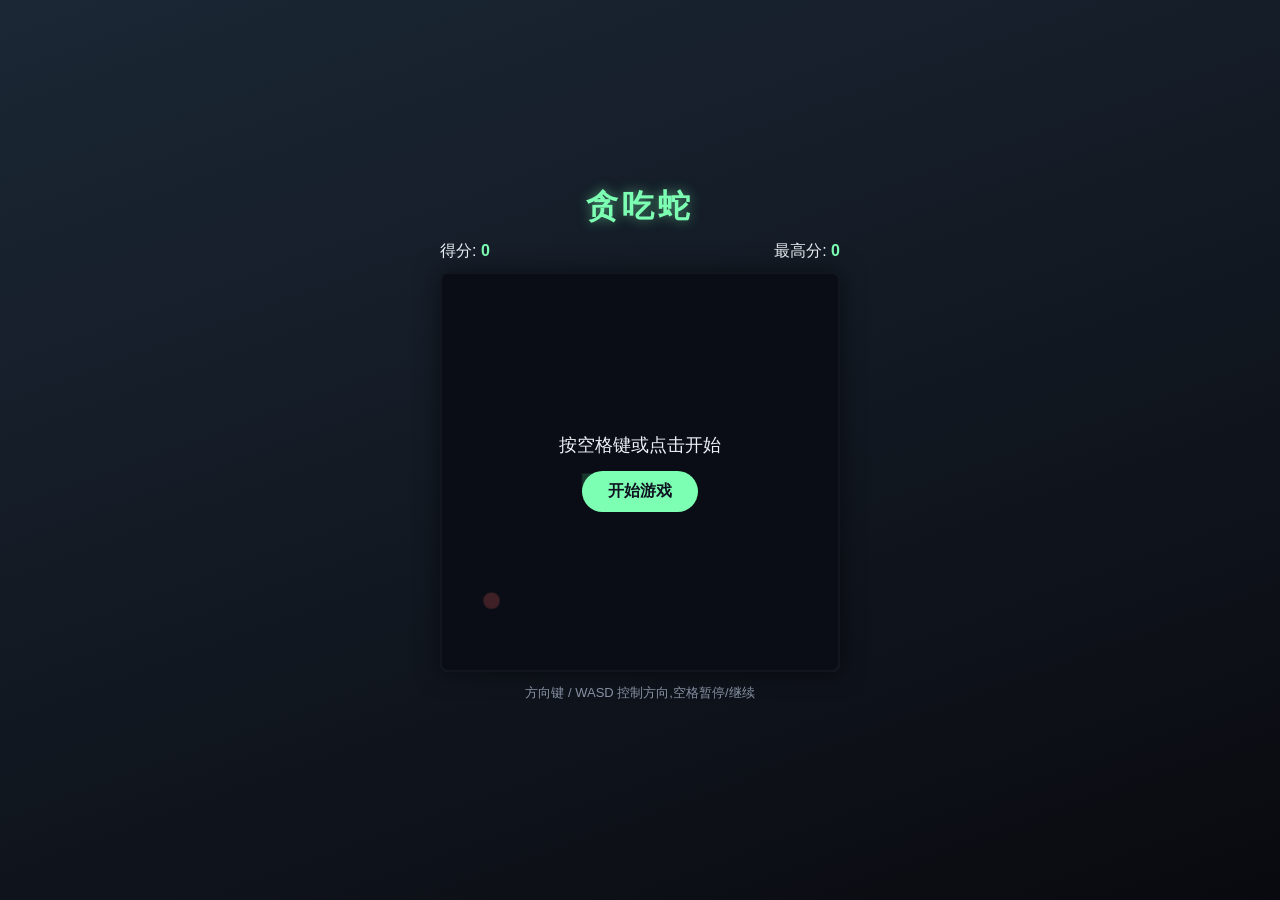
==== index.html @ 9b2823f5 "Add browser-based Snake game Canvas-driven snake game with keyboard/WASD controls, pause/resume, sco" ====
<!DOCTYPE html>
<html lang="zh-CN">
<head>
<meta charset="UTF-8">
<meta name="viewport" content="width=device-width, initial-scale=1.0">
<title>贪吃蛇</title>
<link rel="stylesheet" href="style.css">
</head>
<body>
  <div class="game-container">
    <h1>贪吃蛇</h1>
    <div class="hud">
      <div class="score">得分: <span id="score">0</span></div>
      <div class="best">最高分: <span id="best">0</span></div>
    </div>
    <div class="board-wrap">
      <canvas id="board" width="400" height="400"></canvas>
      <div id="overlay" class="overlay">
        <p id="overlay-text">按空格键或点击开始</p>
        <button id="start-btn">开始游戏</button>
      </div>
    </div>
    <p class="hint">方向键 / WASD 控制方向,空格暂停/继续</p>
    <div class="controls-mobile">
      <button data-dir="up">↑</button>
      <div class="row">
        <button data-dir="left">←</button>
        <button data-dir="down">↓</button>
        <button data-dir="right">→</button>
      </div>
    </div>
  </div>
  <script src="script.js"></script>
</body>
</html>
---- style.css ----
* {
  box-sizing: border-box;
}

body {
  margin: 0;
  min-height: 100vh;
  display: flex;
  align-items: center;
  justify-content: center;
  background: linear-gradient(160deg, #1b2735, #090a0f);
  font-family: "Segoe UI", "PingFang SC", "Microsoft YaHei", sans-serif;
  color: #eef2f7;
}

.game-container {
  text-align: center;
  padding: 24px;
}

h1 {
  margin: 0 0 12px;
  letter-spacing: 4px;
  color: #7dffb3;
  text-shadow: 0 0 12px rgba(125, 255, 179, 0.5);
}

.hud {
  display: flex;
  justify-content: space-between;
  width: 400px;
  max-width: 90vw;
  margin: 0 auto 10px;
  font-size: 16px;
}

.score span, .best span {
  color: #7dffb3;
  font-weight: bold;
}

.board-wrap {
  position: relative;
  width: 400px;
  max-width: 90vw;
  margin: 0 auto;
}

canvas {
  width: 100%;
  aspect-ratio: 1 / 1;
  background: #0f1420;
  border: 2px solid #2c3646;
  border-radius: 8px;
  display: block;
  box-shadow: 0 0 24px rgba(0, 0, 0, 0.5);
}

.overlay {
  position: absolute;
  inset: 0;
  display: flex;
  flex-direction: column;
  align-items: center;
  justify-content: center;
  gap: 14px;
  background: rgba(9, 12, 20, 0.78);
  border-radius: 8px;
}

.overlay.hidden {
  display: none;
}

#overlay-text {
  font-size: 18px;
  margin: 0;
  padding: 0 20px;
  text-align: center;
}

#start-btn {
  padding: 10px 26px;
  font-size: 16px;
  border: none;
  border-radius: 24px;
  background: #7dffb3;
  color: #0f1420;
  font-weight: bold;
  cursor: pointer;
  transition: transform 0.15s ease;
}

#start-btn:hover {
  transform: scale(1.05);
}

.hint {
  margin-top: 12px;
  font-size: 13px;
  color: #8a94a6;
}

.controls-mobile {
  display: none;
  margin-top: 16px;
  flex-direction: column;
  align-items: center;
  gap: 6px;
}

.controls-mobile .row {
  display: flex;
  gap: 6px;
}

.controls-mobile button {
  width: 52px;
  height: 52px;
  font-size: 20px;
  border-radius: 10px;
  border: 1px solid #2c3646;
  background: #1b2534;
  color: #eef2f7;
}

@media (hover: none) and (pointer: coarse) {
  .controls-mobile {
    display: flex;
  }
}
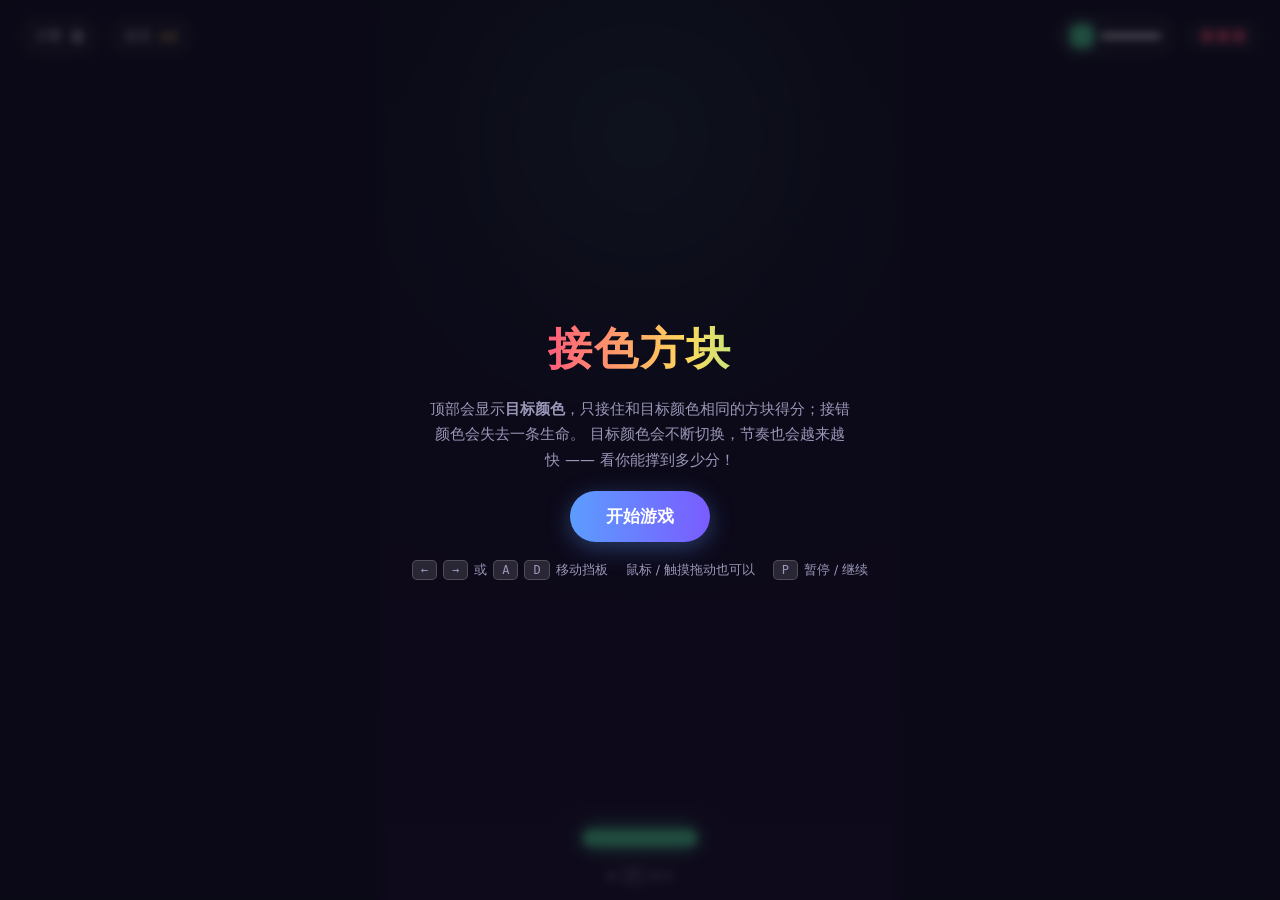
==== commit ce655f4f: "Add "Catch the Color" browser game A single-file HTML5 canvas reflex game: colored blocks fall from " ====
--- a/index.html
+++ b/index.html
@@ -1,35 +1,612 @@
-<!DOCTYPE html>
+<!doctype html>
 <html lang="zh-CN">
 <head>
 <meta charset="UTF-8">
-<meta name="viewport" content="width=device-width, initial-scale=1.0">
-<title>贪吃蛇</title>
-<link rel="stylesheet" href="style.css">
+<meta name="viewport" content="width=device-width, initial-scale=1.0, maximum-scale=1.0, user-scalable=no">
+<title>接色方块 · Catch the Color</title>
+<style>
+  :root{
+    --bg-a:#0f1020;
+    --bg-b:#1a1030;
+    --panel:rgba(255,255,255,0.06);
+    --text:#f4f4fb;
+    --muted:#9a97b8;
+  }
+  *{box-sizing:border-box;}
+  html,body{
+    margin:0; padding:0; width:100%; height:100%;
+    background:var(--bg-a);
+    color:var(--text);
+    font-family:"PingFang SC","Microsoft YaHei",system-ui,-apple-system,sans-serif;
+    overflow:hidden;
+    -webkit-user-select:none; user-select:none;
+    touch-action:none;
+  }
+  #game-wrap{
+    position:relative;
+    width:100vw; height:100vh;
+    display:flex; align-items:center; justify-content:center;
+  }
+  canvas{
+    display:block;
+    background:linear-gradient(180deg,var(--bg-a),var(--bg-b));
+    max-width:100vw; max-height:100vh;
+  }
+  .hud{
+    position:absolute; top:0; left:0; right:0;
+    display:flex; align-items:center; justify-content:space-between;
+    padding:16px 20px;
+    pointer-events:none;
+    z-index:5;
+  }
+  .hud-left, .hud-right{
+    display:flex; align-items:center; gap:10px;
+  }
+  .pill{
+    background:var(--panel);
+    backdrop-filter:blur(6px);
+    border:1px solid rgba(255,255,255,0.1);
+    border-radius:999px;
+    padding:8px 14px;
+    font-size:14px;
+    display:flex; align-items:center; gap:8px;
+  }
+  #score-val{font-weight:700; font-size:18px;}
+  #combo-val{color:#ffd85c; font-weight:700;}
+  .lives{display:flex; gap:4px;}
+  .life-dot{
+    width:12px; height:12px; border-radius:50%;
+    background:#ff5c7a;
+    box-shadow:0 0 8px #ff5c7a99;
+  }
+  .life-dot.lost{background:#33324a; box-shadow:none;}
+  #target-swatch{
+    width:22px; height:22px; border-radius:7px;
+    box-shadow:0 0 12px currentColor;
+    transition:background-color .25s ease;
+  }
+  #target-timer{
+    width:60px; height:6px; border-radius:3px;
+    background:rgba(255,255,255,0.15);
+    overflow:hidden;
+  }
+  #target-timer-fill{
+    height:100%; width:100%;
+    background:#fff;
+    transform-origin:left;
+    transition:transform .1s linear, background-color .25s ease;
+  }
+  .overlay{
+    position:absolute; inset:0;
+    display:flex; flex-direction:column; align-items:center; justify-content:center;
+    gap:18px;
+    background:rgba(10,8,20,0.72);
+    backdrop-filter:blur(4px);
+    z-index:10;
+    text-align:center;
+    padding:20px;
+  }
+  .overlay.hidden{display:none;}
+  .title{
+    font-size:clamp(28px,7vw,44px);
+    font-weight:800;
+    letter-spacing:2px;
+    background:linear-gradient(90deg,#ff5c7a,#ffd85c,#5cffb0,#5cc8ff,#c78cff);
+    -webkit-background-clip:text;
+    background-clip:text;
+    color:transparent;
+    background-size:300% 100%;
+    animation:hue-slide 6s linear infinite;
+  }
+  @keyframes hue-slide{
+    0%{background-position:0% 50%;}
+    100%{background-position:300% 50%;}
+  }
+  .subtitle{color:var(--muted); font-size:15px; max-width:420px; line-height:1.7;}
+  .btn{
+    pointer-events:auto;
+    cursor:pointer;
+    border:none;
+    padding:14px 36px;
+    font-size:17px;
+    font-weight:700;
+    border-radius:999px;
+    background:linear-gradient(90deg,#5c9dff,#7a5cff);
+    color:#fff;
+    box-shadow:0 6px 24px rgba(92,157,255,0.35);
+    transition:transform .15s ease, box-shadow .15s ease;
+  }
+  .btn:hover{transform:translateY(-2px); box-shadow:0 10px 28px rgba(92,157,255,0.45);}
+  .btn:active{transform:translateY(0px) scale(0.97);}
+  .stat-row{display:flex; gap:28px; margin:4px 0 8px;}
+  .stat{display:flex; flex-direction:column; align-items:center;}
+  .stat .num{font-size:26px; font-weight:800;}
+  .stat .lbl{font-size:12px; color:var(--muted); margin-top:2px;}
+  .hint-row{
+    display:flex; gap:18px; flex-wrap:wrap; justify-content:center;
+    font-size:12.5px; color:var(--muted); max-width:460px;
+  }
+  .hint-row span{display:flex; align-items:center; gap:6px;}
+  .key{
+    display:inline-block; padding:2px 8px; border-radius:5px;
+    background:rgba(255,255,255,0.12); border:1px solid rgba(255,255,255,0.18);
+    font-family:monospace; font-size:12px;
+  }
+  .flash{
+    position:absolute; inset:0; pointer-events:none; z-index:6;
+    opacity:0;
+  }
+  #pause-hint{
+    position:absolute; bottom:14px; left:0; right:0;
+    text-align:center; font-size:12px; color:var(--muted);
+    z-index:5; pointer-events:none;
+  }
+</style>
 </head>
 <body>
-  <div class="game-container">
-    <h1>贪吃蛇</h1>
-    <div class="hud">
-      <div class="score">得分: <span id="score">0</span></div>
-      <div class="best">最高分: <span id="best">0</span></div>
-    </div>
-    <div class="board-wrap">
-      <canvas id="board" width="400" height="400"></canvas>
-      <div id="overlay" class="overlay">
-        <p id="overlay-text">按空格键或点击开始</p>
-        <button id="start-btn">开始游戏</button>
+<div id="game-wrap">
+  <canvas id="c"></canvas>
+
+  <div class="hud">
+    <div class="hud-left">
+      <div class="pill">
+        <span>分数</span><span id="score-val">0</span>
+      </div>
+      <div class="pill">
+        连击 <span id="combo-val">x1</span>
       </div>
     </div>
-    <p class="hint">方向键 / WASD 控制方向,空格暂停/继续</p>
-    <div class="controls-mobile">
-      <button data-dir="up">↑</button>
-      <div class="row">
-        <button data-dir="left">←</button>
-        <button data-dir="down">↓</button>
-        <button data-dir="right">→</button>
+    <div class="hud-right">
+      <div class="pill">
+        <span id="target-swatch"></span>
+        <div id="target-timer"><div id="target-timer-fill"></div></div>
       </div>
+      <div class="pill lives" id="lives-box"></div>
     </div>
   </div>
-  <script src="script.js"></script>
+
+  <div id="pause-hint">按 <span class="key">P</span> 暂停</div>
+  <div class="flash" id="flash"></div>
+
+  <div class="overlay" id="start-overlay">
+    <div class="title">接色方块</div>
+    <div class="subtitle">
+      顶部会显示<b>目标颜色</b>，只接住和目标颜色相同的方块得分；接错颜色会失去一条生命。
+      目标颜色会不断切换，节奏也会越来越快 —— 看你能撑到多少分！
+    </div>
+    <button class="btn" id="start-btn">开始游戏</button>
+    <div class="hint-row">
+      <span><span class="key">←</span><span class="key">→</span> 或 <span class="key">A</span><span class="key">D</span> 移动挡板</span>
+      <span>鼠标 / 触摸拖动也可以</span>
+      <span><span class="key">P</span> 暂停 / 继续</span>
+    </div>
+  </div>
+
+  <div class="overlay hidden" id="gameover-overlay">
+    <div class="title" style="font-size:clamp(24px,6vw,36px);">游戏结束</div>
+    <div class="stat-row">
+      <div class="stat"><div class="num" id="final-score">0</div><div class="lbl">本局分数</div></div>
+      <div class="stat"><div class="num" id="best-score">0</div><div class="lbl">最高分</div></div>
+      <div class="stat"><div class="num" id="final-combo">x1</div><div class="lbl">最高连击</div></div>
+    </div>
+    <button class="btn" id="restart-btn">再来一局</button>
+  </div>
+
+  <div class="overlay hidden" id="pause-overlay">
+    <div class="title" style="font-size:clamp(24px,6vw,36px);">已暂停</div>
+    <button class="btn" id="resume-btn">继续游戏</button>
+  </div>
+</div>
+
+<script>
+(function(){
+  "use strict";
+
+  // ---------- Setup ----------
+  const canvas = document.getElementById('c');
+  const ctx = canvas.getContext('2d');
+  const wrap = document.getElementById('game-wrap');
+
+  const COLORS = [
+    {name:'red',    hex:'#ff5c7a'},
+    {name:'blue',   hex:'#5cc8ff'},
+    {name:'green',  hex:'#5cffb0'},
+    {name:'yellow', hex:'#ffd85c'},
+    {name:'purple', hex:'#c78cff'},
+  ];
+
+  const HIGH_SCORE_KEY = 'catchColor_highscore_v1';
+
+  let DPR = Math.min(window.devicePixelRatio || 1, 2);
+  let W = 0, H = 0;
+
+  function resize(){
+    const maxW = Math.min(window.innerWidth, 520);
+    const maxH = window.innerHeight;
+    W = maxW; H = maxH;
+    canvas.style.width = W + 'px';
+    canvas.style.height = H + 'px';
+    canvas.width = Math.floor(W * DPR);
+    canvas.height = Math.floor(H * DPR);
+    ctx.setTransform(DPR,0,0,DPR,0,0);
+  }
+  window.addEventListener('resize', resize);
+  resize();
+
+  // ---------- Game State ----------
+  const STATE = { START:'start', PLAYING:'playing', PAUSED:'paused', OVER:'over' };
+  let state = STATE.START;
+
+  let paddle, blocks, particles, score, combo, maxCombo, lives, targetColorIdx,
+      targetTimer, targetInterval, spawnTimer, spawnInterval, fallSpeed,
+      elapsed, shakeTime, shakeMag;
+
+  function resetGame(){
+    paddle = {
+      w: Math.max(70, W*0.22),
+      h: 16,
+      x: W/2,
+      targetX: W/2,
+      speed: 620,
+    };
+    blocks = [];
+    particles = [];
+    score = 0;
+    combo = 1;
+    maxCombo = 1;
+    lives = 3;
+    targetColorIdx = Math.floor(Math.random()*COLORS.length);
+    targetInterval = 6.0;
+    targetTimer = targetInterval;
+    spawnTimer = 0;
+    spawnInterval = 1.05;
+    fallSpeed = 130;
+    elapsed = 0;
+    shakeTime = 0; shakeMag = 0;
+    updateHUD(true);
+  }
+
+  // ---------- Input ----------
+  const keys = {left:false, right:false};
+  window.addEventListener('keydown', (e)=>{
+    if(e.repeat) return;
+    if(e.key === 'ArrowLeft' || e.key.toLowerCase() === 'a') keys.left = true;
+    if(e.key === 'ArrowRight' || e.key.toLowerCase() === 'd') keys.right = true;
+    if(e.key.toLowerCase() === 'p' || e.key === 'Escape'){
+      if(state === STATE.PLAYING) pauseGame();
+      else if(state === STATE.PAUSED) resumeGame();
+    }
+    if(e.key === ' ' && state === STATE.START){ startGame(); }
+  });
+  window.addEventListener('keyup', (e)=>{
+    if(e.key === 'ArrowLeft' || e.key.toLowerCase() === 'a') keys.left = false;
+    if(e.key === 'ArrowRight' || e.key.toLowerCase() === 'd') keys.right = false;
+  });
+
+  let pointerActive = false;
+  function pointerToLocalX(clientX){
+    const rect = canvas.getBoundingClientRect();
+    return clientX - rect.left;
+  }
+  wrap.addEventListener('mousedown', (e)=>{
+    pointerActive = true;
+    if(paddle) paddle.targetX = pointerToLocalX(e.clientX);
+  });
+  window.addEventListener('mousemove', (e)=>{
+    if(pointerActive && paddle) paddle.targetX = pointerToLocalX(e.clientX);
+  });
+  window.addEventListener('mouseup', ()=> pointerActive = false);
+
+  wrap.addEventListener('touchstart', (e)=>{
+    pointerActive = true;
+    const t = e.touches[0];
+    if(t && paddle) paddle.targetX = pointerToLocalX(t.clientX);
+  }, {passive:true});
+  wrap.addEventListener('touchmove', (e)=>{
+    const t = e.touches[0];
+    if(t && paddle) paddle.targetX = pointerToLocalX(t.clientX);
+  }, {passive:true});
+  wrap.addEventListener('touchend', ()=> pointerActive = false);
+
+  // ---------- HUD ----------
+  const scoreVal = document.getElementById('score-val');
+  const comboVal = document.getElementById('combo-val');
+  const targetSwatch = document.getElementById('target-swatch');
+  const targetTimerFill = document.getElementById('target-timer-fill');
+  const livesBox = document.getElementById('lives-box');
+  const flashEl = document.getElementById('flash');
+
+  function updateHUD(forceLives){
+    scoreVal.textContent = score;
+    comboVal.textContent = 'x' + combo;
+    const col = COLORS[targetColorIdx];
+    targetSwatch.style.backgroundColor = col.hex;
+    targetSwatch.style.color = col.hex;
+    if(forceLives){
+      livesBox.innerHTML = '';
+      for(let i=0;i<3;i++){
+        const d = document.createElement('div');
+        d.className = 'life-dot';
+        livesBox.appendChild(d);
+      }
+    }
+  }
+  function refreshLivesDots(){
+    const dots = livesBox.querySelectorAll('.life-dot');
+    dots.forEach((d, i)=>{
+      d.classList.toggle('lost', i >= lives);
+    });
+  }
+
+  function flash(color){
+    flashEl.style.transition = 'none';
+    flashEl.style.background = color;
+    flashEl.style.opacity = '0.35';
+    requestAnimationFrame(()=>{
+      flashEl.style.transition = 'opacity .35s ease';
+      flashEl.style.opacity = '0';
+    });
+  }
+
+  // ---------- Particles ----------
+  function spawnBurst(x, y, hex, n){
+    for(let i=0;i<n;i++){
+      const ang = Math.random()*Math.PI*2;
+      const spd = 60 + Math.random()*160;
+      particles.push({
+        x, y,
+        vx: Math.cos(ang)*spd,
+        vy: Math.sin(ang)*spd,
+        life: 0.5 + Math.random()*0.4,
+        age: 0,
+        size: 2 + Math.random()*3,
+        hex
+      });
+    }
+  }
+
+  // ---------- Blocks ----------
+  function spawnBlock(){
+    const size = 30 + Math.random()*14;
+    const colIdx = Math.floor(Math.random()*COLORS.length);
+    blocks.push({
+      x: size/2 + Math.random()*(W - size),
+      y: -size,
+      size,
+      colIdx,
+      vy: fallSpeed * (0.85 + Math.random()*0.3),
+      caught:false,
+    });
+  }
+
+  // ---------- Game flow ----------
+  function startGame(){
+    resetGame();
+    state = STATE.PLAYING;
+    document.getElementById('start-overlay').classList.add('hidden');
+    document.getElementById('gameover-overlay').classList.add('hidden');
+    document.getElementById('pause-overlay').classList.add('hidden');
+    refreshLivesDots();
+    lastTime = performance.now();
+    requestAnimationFrame(loop);
+  }
+
+  function pauseGame(){
+    if(state !== STATE.PLAYING) return;
+    state = STATE.PAUSED;
+    document.getElementById('pause-overlay').classList.remove('hidden');
+  }
+  function resumeGame(){
+    if(state !== STATE.PAUSED) return;
+    state = STATE.PLAYING;
+    document.getElementById('pause-overlay').classList.add('hidden');
+    lastTime = performance.now();
+    requestAnimationFrame(loop);
+  }
+
+  function gameOver(){
+    state = STATE.OVER;
+    const best = Math.max(maxCombo >= 0 ? score : score, Number(localStorage.getItem(HIGH_SCORE_KEY) || 0));
+    const prevBest = Number(localStorage.getItem(HIGH_SCORE_KEY) || 0);
+    const newBest = Math.max(prevBest, score);
+    localStorage.setItem(HIGH_SCORE_KEY, String(newBest));
+    document.getElementById('final-score').textContent = score;
+    document.getElementById('best-score').textContent = newBest;
+    document.getElementById('final-combo').textContent = 'x' + maxCombo;
+    document.getElementById('gameover-overlay').classList.remove('hidden');
+  }
+
+  document.getElementById('start-btn').addEventListener('click', startGame);
+  document.getElementById('restart-btn').addEventListener('click', startGame);
+  document.getElementById('resume-btn').addEventListener('click', resumeGame);
+
+  // ---------- Update ----------
+  function update(dt){
+    elapsed += dt;
+
+    // difficulty ramp
+    spawnInterval = Math.max(0.34, 1.05 - elapsed*0.012);
+    fallSpeed = Math.min(430, 130 + elapsed*7);
+
+    // paddle movement
+    if(keys.left) paddle.targetX -= paddle.speed*dt;
+    if(keys.right) paddle.targetX += paddle.speed*dt;
+    paddle.targetX = Math.max(paddle.w/2, Math.min(W - paddle.w/2, paddle.targetX));
+    paddle.x += (paddle.targetX - paddle.x) * Math.min(1, dt*16);
+
+    // target color timer
+    targetTimer -= dt;
+    if(targetTimer <= 0){
+      let next = targetColorIdx;
+      while(next === targetColorIdx) next = Math.floor(Math.random()*COLORS.length);
+      targetColorIdx = next;
+      targetInterval = Math.max(3.2, targetInterval - 0.05);
+      targetTimer = targetInterval;
+      updateHUD(false);
+    }
+    const frac = Math.max(0, targetTimer/targetInterval);
+    targetTimerFill.style.transform = `scaleX(${frac})`;
+    targetTimerFill.style.backgroundColor = frac < 0.2 ? '#ff5c7a' : '#ffffff';
+
+    // spawn blocks
+    spawnTimer -= dt;
+    if(spawnTimer <= 0){
+      spawnBlock();
+      spawnTimer = spawnInterval;
+    }
+
+    // update blocks
+    const paddleTop = H - 70;
+    for(let i = blocks.length - 1; i >= 0; i--){
+      const b = blocks[i];
+      b.y += b.vy * dt;
+
+      // collision with paddle
+      if(!b.caught && b.y + b.size/2 >= paddleTop && b.y - b.size/2 <= paddleTop + paddle.h){
+        const withinX = (b.x + b.size/2 > paddle.x - paddle.w/2) && (b.x - b.size/2 < paddle.x + paddle.w/2);
+        if(withinX){
+          b.caught = true;
+          const col = COLORS[b.colIdx];
+          if(b.colIdx === targetColorIdx){
+            combo += 1;
+            maxCombo = Math.max(maxCombo, combo);
+            const gained = 10 * Math.min(combo, 8);
+            score += gained;
+            spawnBurst(b.x, paddleTop, col.hex, 16);
+          } else {
+            combo = 1;
+            lives -= 1;
+            refreshLivesDots();
+            flash('rgba(255,60,90,0.5)');
+            shakeTime = 0.28; shakeMag = 9;
+            spawnBurst(b.x, paddleTop, col.hex, 10);
+            if(lives <= 0){
+              updateHUD(false);
+              blocks.splice(i,1);
+              gameOver();
+              return;
+            }
+          }
+          updateHUD(false);
+          blocks.splice(i,1);
+          continue;
+        }
+      }
+
+      // missed: reset combo if it was the target color and it fell past
+      if(b.y - b.size/2 > H){
+        if(b.colIdx === targetColorIdx && combo > 1){
+          combo = 1;
+          updateHUD(false);
+        }
+        blocks.splice(i,1);
+      }
+    }
+
+    // particles
+    for(let i = particles.length-1; i>=0; i--){
+      const p = particles[i];
+      p.age += dt;
+      if(p.age >= p.life){ particles.splice(i,1); continue; }
+      p.x += p.vx*dt;
+      p.y += p.vy*dt;
+      p.vy += 260*dt;
+    }
+
+    if(shakeTime > 0) shakeTime = Math.max(0, shakeTime - dt);
+  }
+
+  // ---------- Draw ----------
+  function draw(){
+    ctx.clearRect(0,0,W,H);
+
+    // background subtle glow tied to target color
+    const col = COLORS[targetColorIdx];
+    const grad = ctx.createRadialGradient(W/2, H*0.15, 20, W/2, H*0.15, W*0.9);
+    grad.addColorStop(0, hexWithAlpha(col.hex, 0.14));
+    grad.addColorStop(1, 'rgba(0,0,0,0)');
+    ctx.fillStyle = grad;
+    ctx.fillRect(0,0,W,H);
+
+    let ox = 0, oy = 0;
+    if(shakeTime > 0){
+      ox = (Math.random()*2-1)*shakeMag*(shakeTime/0.28);
+      oy = (Math.random()*2-1)*shakeMag*(shakeTime/0.28);
+    }
+    ctx.save();
+    ctx.translate(ox, oy);
+
+    // blocks
+    for(const b of blocks){
+      const c = COLORS[b.colIdx].hex;
+      ctx.save();
+      ctx.translate(b.x, b.y);
+      const isTarget = b.colIdx === targetColorIdx;
+      ctx.shadowColor = c;
+      ctx.shadowBlur = isTarget ? 18 : 6;
+      ctx.fillStyle = c;
+      roundRect(ctx, -b.size/2, -b.size/2, b.size, b.size, 8);
+      ctx.fill();
+      ctx.restore();
+    }
+
+    // paddle
+    const paddleTop = H - 70;
+    ctx.save();
+    ctx.shadowColor = col.hex;
+    ctx.shadowBlur = 20;
+    ctx.fillStyle = col.hex;
+    roundRect(ctx, paddle.x - paddle.w/2, paddleTop, paddle.w, paddle.h, 8);
+    ctx.fill();
+    ctx.restore();
+
+    // particles
+    for(const p of particles){
+      const t = 1 - p.age/p.life;
+      ctx.globalAlpha = Math.max(0,t);
+      ctx.fillStyle = p.hex;
+      ctx.beginPath();
+      ctx.arc(p.x, p.y, p.size*t, 0, Math.PI*2);
+      ctx.fill();
+    }
+    ctx.globalAlpha = 1;
+
+    ctx.restore();
+  }
+
+  function roundRect(ctx,x,y,w,h,r){
+    ctx.beginPath();
+    ctx.moveTo(x+r,y);
+    ctx.arcTo(x+w,y,x+w,y+h,r);
+    ctx.arcTo(x+w,y+h,x,y+h,r);
+    ctx.arcTo(x,y+h,x,y,r);
+    ctx.arcTo(x,y,x+w,y,r);
+    ctx.closePath();
+  }
+
+  function hexWithAlpha(hex, alpha){
+    const r = parseInt(hex.slice(1,3),16);
+    const g = parseInt(hex.slice(3,5),16);
+    const b = parseInt(hex.slice(5,7),16);
+    return `rgba(${r},${g},${b},${alpha})`;
+  }
+
+  // ---------- Loop ----------
+  let lastTime = performance.now();
+  function loop(now){
+    if(state !== STATE.PLAYING) return;
+    let dt = (now - lastTime) / 1000;
+    lastTime = now;
+    dt = Math.min(dt, 0.05); // avoid spiral of death on tab switch
+    update(dt);
+    draw();
+    requestAnimationFrame(loop);
+  }
+
+  // initial static frame
+  resetGame();
+  draw();
+})();
+</script>
 </body>
 </html>
